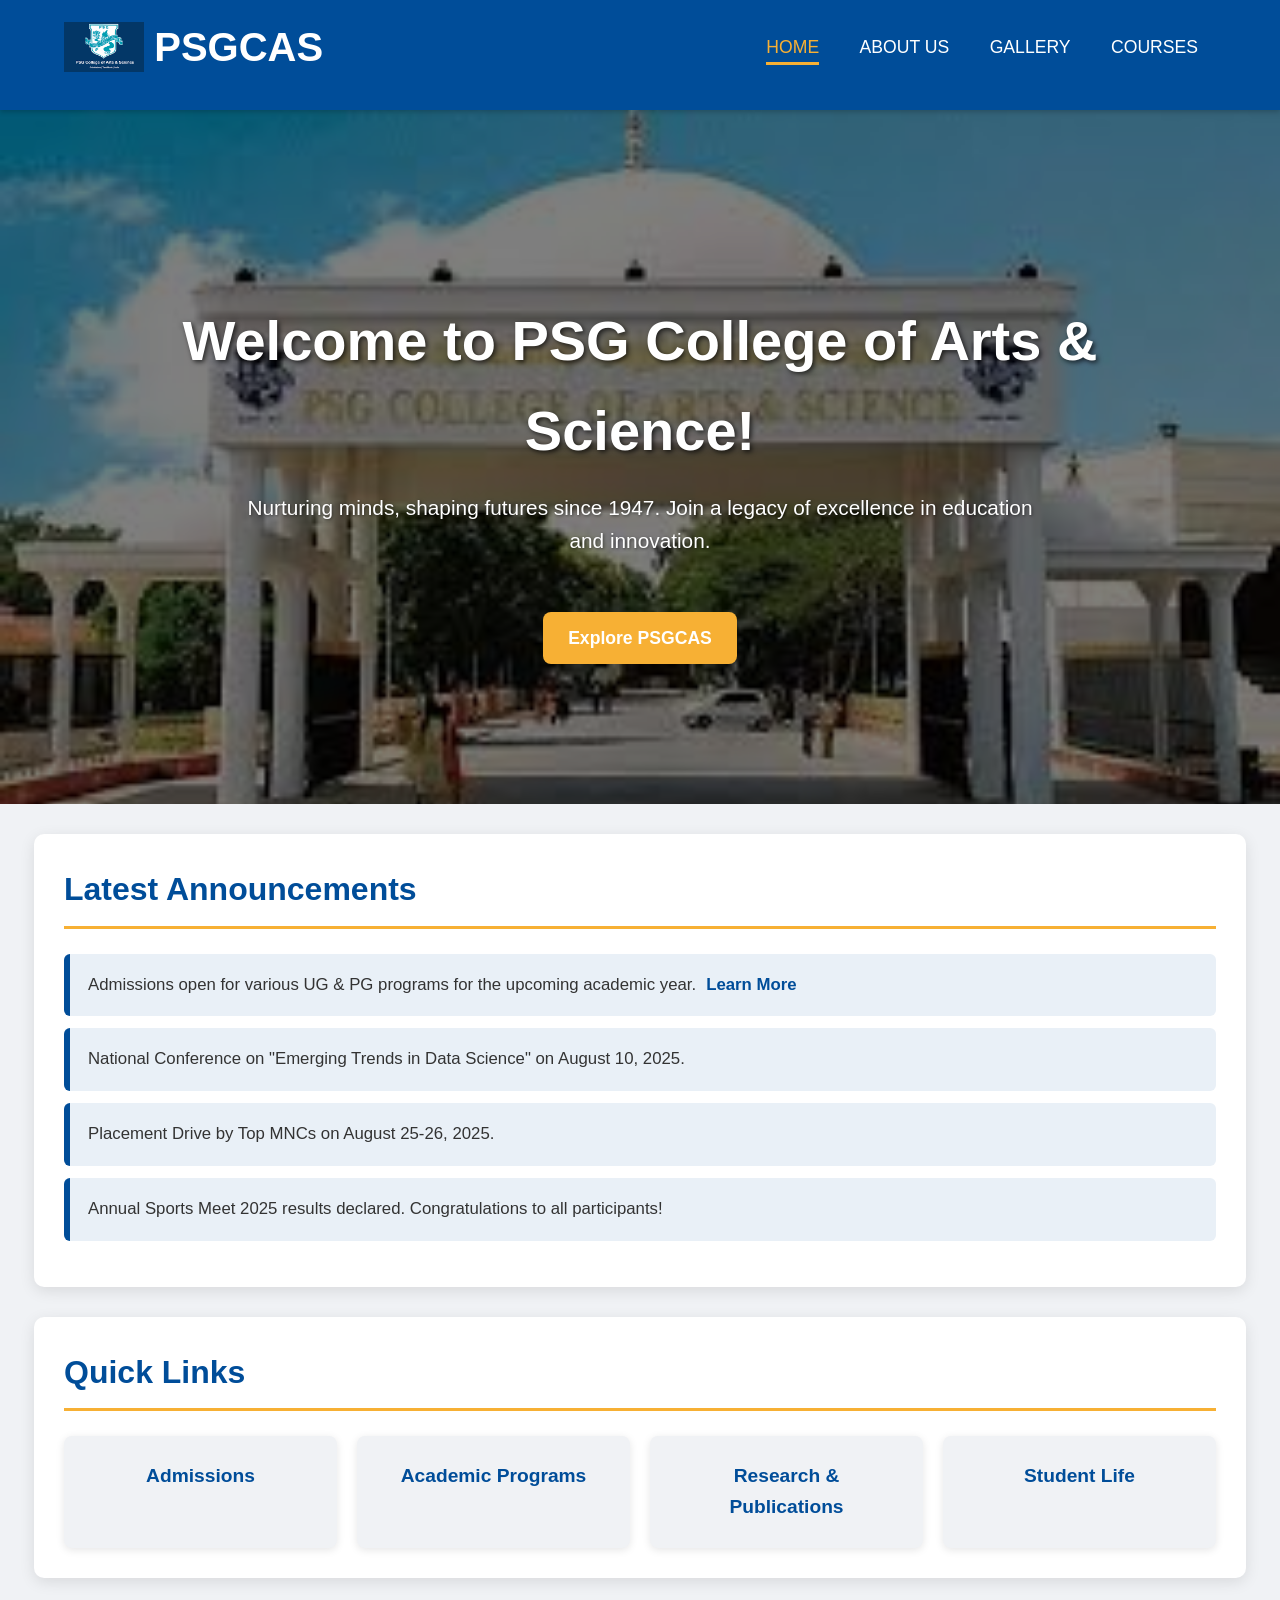
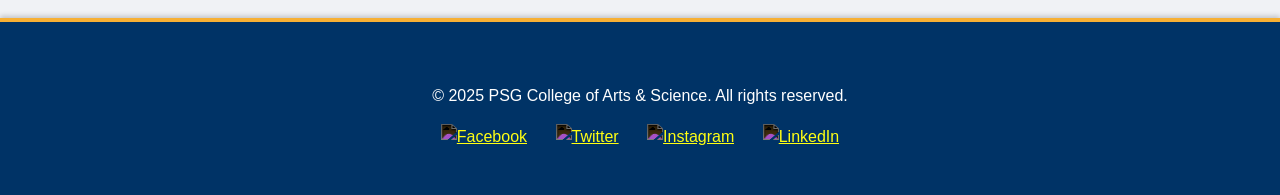
==== index.html @ 8c6340eb "Initial Website upload" ====
<!DOCTYPE html>
<html lang="en">
<head>
    <meta charset="UTF-8">
    <meta name="viewport" content="width=device-width, initial-scale=1.0">
    <title>PSGCAS - Home</title>
    <link rel="stylesheet" href="sty.css">
    <link rel="icon" href="images/favicon.png" type="image/png"> </head>
<body>
    <header>
        <div class="container">
            <div class="logo">
                <img src="logo.jpg" alt="PSGCAS Logo"> <h1>PSGCAS</h1>
            </div>
            <nav>
                <ul>
                    <li><a href="index.html" class="active">Home</a></li>
                    <li><a href="abouts.html">About Us</a></li>
                    <li><a href="psg.html">Gallery</a></li>
					<li><a href="courses.html">Courses</a></li>
                </ul>
            </nav>
        </div>
    </header>

    <main>
        <section id="hero" class="background-section">
            <div class="hero-content container">
                <h2>Welcome to PSG College of Arts & Science!</h2>
                <p>Nurturing minds, shaping futures since 1947. Join a legacy of excellence in education and innovation.</p>
                <a href="abouts.html" class="btn">Explore PSGCAS</a>
            </div>
        </section>

        <section id="announcements" class="container content-section">
            <h3>Latest Announcements</h3>
            <ul>
                <li>Admissions open for various UG & PG programs for the upcoming academic year. <a href="#">Learn More</a></li>
                <li>National Conference on "Emerging Trends in Data Science" on August 10, 2025.</li>
                <li>Placement Drive by Top MNCs on August 25-26, 2025.</li>
                <li>Annual Sports Meet 2025 results declared. Congratulations to all participants!</li>
            </ul>
        </section>

        <section id="quick-links" class="container content-section">
            <h3>Quick Links</h3>
            <div class="links-grid">
                <a href="#" class="quick-link-item">Admissions</a>
                <a href="#" class="quick-link-item">Academic Programs</a>
                <a href="#" class="quick-link-item">Research & Publications</a>
                <a href="#" class="quick-link-item">Student Life</a>
            </div>
        </section>
    </main>

    <footer>
        <div class="container">
            <p>&copy; 2025 PSG College of Arts & Science. All rights reserved.</p>
            <div class="social-links">
                <a href="#"><img src="https://img.icons8.com/ios-filled/24/ffffff/facebook-new.png" alt="Facebook"></a>
                <a href="#"><img src="https://img.icons8.com/ios-filled/24/ffffff/twitter--v1.png" alt="Twitter"></a>
                <a href="#"><img src="https://img.icons8.com/ios-filled/24/ffffff/instagram-new--v1.png" alt="Instagram"></a>
                <a href="#"><img src="https://img.icons8.com/ios-filled/24/ffffff/linkedin--v1.png" alt="LinkedIn"></a>
            </div>
        </div>
    </footer>

    <script src="scr.js"></script>
</body>
</html>
---- sty.css ----
/* General Body and Container Styles */
body {
    font-family: 'Segoe UI', Tahoma, Geneva, Verdana, sans-serif;
    margin: 0;
    padding: 0;
    background-color: #f0f2f5; /* Light grey background */
    color: #333;
    line-height: 1.6;
}

.container {
    width: 90%;
    max-width: 1200px;
    margin: auto;
    overflow: hidden;
    padding: 20px 0;
}

/* Header Styles */
header {
    background: #004d99; /* PSGCAS Blue */
    color: #fff;
    padding: 15px 0;
    min-height: 80px;
    box-shadow: 0 2px 5px rgba(0,0,0,0.2);
    position: sticky; /* Make header sticky */
    top: 0;
    z-index: 1000;
}

header .container {
    display: flex;
    justify-content: space-between;
    align-items: center;
    padding: 0; /* Remove default container padding here */
}

.logo {
    display: flex;
    align-items: center;
}

.logo img {
    height: 50px; /* Adjust logo size */
    margin-right: 10px;
}

.logo h1 {
    margin: 0;
    font-size: 2.5em;
    font-weight: 700;
}

header nav ul {
    margin: 0;
    padding: 0;
    list-style: none;
}

header nav ul li {
    display: inline;
    padding: 0 18px;
}

header nav ul li a {
    color: #fff;
    text-decoration: none;
    text-transform: uppercase;
    font-size: 1.1em;
    font-weight: 500;
    transition: color 0.3s ease, border-bottom 0.3s ease;
    padding-bottom: 5px; /* For the active border */
}

header nav ul li a:hover,
header nav ul li a.active {
    color: #f7b034; /* PSGCAS Gold/Orange */
    border-bottom: 3px solid #f7b034;
}

/* Button Styles */
.btn {
    display: inline-block;
    color: #fff;
    background: #f7b034; /* PSGCAS Gold/Orange */
    padding: 12px 25px;
    text-decoration: none;
    border-radius: 8px;
    margin-top: 25px;
    font-size: 1.1em;
    font-weight: bold;
    transition: background-color 0.3s ease, transform 0.2s ease;
    border: none;
    cursor: pointer;
}

.btn:hover {
    background: #e6a02b;
    transform: translateY(-2px);
}

/* Background Sections (Hero and Sub-Heroes) */
.background-section {
    background-size: cover;
    background-position: center;
    color: #fff;
    text-align: center;
    padding: 120px 0;
    position: relative;
    margin-bottom: 30px;
}

/* Overlay for readability on background images */
.background-section::before {
    content: '';
    position: absolute;
    top: 0;
    left: 0;
    width: 100%;
    height: 100%;
    background: rgba(0, 0, 0, 0.5); /* Dark overlay */
    z-index: 1;
}

.background-section > .container {
    position: relative;
    z-index: 2;
}

/* Specific Background Images */
#hero {
    background-image: url('college_building.jpg'); /* Replace with your main hero image */
}

#about-hero {
    background-image: url('campus.jpg'); /* Replace with your about page hero image */
}

#galler-hero {
    background-image: url('lightblue.jpg'); /* Using hero bg, change if you have a specific one */
}

#contac-hero {
    background-image: url('new.jpg'); /* Replace with your contact page hero image */
}


.hero-content h2 {
    font-size: 3.5em;
    margin-bottom: 15px;
    text-shadow: 2px 2px 5px rgba(0,0,0,0.7);
}

.hero-content p {
    font-size: 1.3em;
    max-width: 800px;
    margin: 0 auto 30px auto;
    text-shadow: 1px 1px 3px rgba(0,0,0,0.5);
}

.sub-hero {
    padding: 80px 0;
    margin-bottom: 20px;
}

.sub-hero-content h2 {
    font-size: 2.8em;
    margin-bottom: 10px;
    text-shadow: 2px 2px 5px rgba(0,0,0,0.7);
}

.sub-hero-content p {
    font-size: 1.1em;
    text-shadow: 1px 1px 3px rgba(0,0,0,0.5);
}


/* General Content Sections */
.content-section {
    background: #fff;
    padding: 30px;
    margin-bottom: 30px;
    border-radius: 10px;
    box-shadow: 0 4px 15px rgba(0,0,0,0.1);
}

.content-section h3 {
    color: #004d99;
    margin-top: 0;
    border-bottom: 3px solid #f7b034;
    padding-bottom: 10px;
    margin-bottom: 25px;
    font-size: 2em;
}

/* Announcements Section */
#announcements ul {
    list-style: none;
    padding: 0;
}

#announcements li {
    background: #e9f0f7;
    margin-bottom: 12px;
    padding: 18px;
    border-left: 6px solid #004d99;
    border-radius: 6px;
    font-size: 1.05em;
    display: flex;
    align-items: center;
}

#announcements li a {
    color: #004d99;
    text-decoration: none;
    font-weight: bold;
    margin-left: 10px;
}

#announcements li a:hover {
    text-decoration: underline;
}

/* Quick Links Section */
.links-grid {
    display: grid;
    grid-template-columns: repeat(auto-fit, minmax(250px, 1fr));
    gap: 20px;
}

.quick-link-item {
    display: block;
    background: #f0f2f5;
    padding: 25px;
    text-align: center;
    border-radius: 8px;
    text-decoration: none;
    color: #004d99;
    font-weight: bold;
    font-size: 1.2em;
    box-shadow: 0 2px 8px rgba(0,0,0,0.1);
    transition: background-color 0.3s ease, transform 0.2s ease, box-shadow 0.3s ease;
}

.quick-link-item:hover {
    background: #e0e6ed;
    transform: translateY(-5px);
    box-shadow: 0 6px 15px rgba(0,0,0,0.15);
}
/* Contact Us Page Styles */
.contac-details-grid {
    display: grid;
    grid-template-columns: repeat(auto-fit, minmax(300px, 1fr));
    gap: 25px;
    margin-bottom: 40px;
}

.contac-card {
    background: #f9f9f9;
    border: 1px solid #eee;
    border-radius: 10px;
    padding: 25px;
    box-shadow: 0 2px 10px rgba(0,0,0,0.08);
}

.contac-card h4 {
    color: #004d99;
    margin-top: 0;
    margin-bottom: 15px;
    font-size: 1.5em;
    border-bottom: 2px solid #f7b034;
    padding-bottom: 8px;
}

.contac-card p {
    margin-bottom: 8px;
}

.contac-form .form-group {
    margin-bottom: 20px;
}

.contac-form label {
    display: block;
    margin-bottom: 8px;
    font-weight: bold;
    color: #004d99;
    font-size: 1.1em;
}

.contac-form input[type="text"],
.contac-form input[type="email"],
.contac-form textarea {
    width: calc(100% - 24px); /* Account for padding and border */
    padding: 12px;
    border: 1px solid #ccc;
    border-radius: 6px;
    font-size: 1em;
    box-shadow: inset 0 1px 3px rgba(0,0,0,0.05);
}

.contac-form textarea {
    resize: vertical;
    min-height: 120px;
}

.mt-40 {
    margin-top: 40px;
}

.map-container {
    border: 1px solid #ddd;
    border-radius: 10px;
    overflow: hidden;
    box-shadow: 0 2px 10px rgba(0,0,0,0.08);
}

.map-container iframe {
    display: block; /* Remove extra space below iframe */
}

/* Gallery Page Styles */
.galler-grid {
    display: grid;
    grid-template-columns: repeat(auto-fit, minmax(300px, 1fr));
    gap: 25px;
}

.galler-item {
    position: relative;
    background: #fff;
    border-radius: 10px;
    box-shadow: 0 4px 15px rgba(0,0,0,0.1);
    overflow: hidden;
    cursor: pointer;
    transition: transform 0.3s ease, box-shadow 0.3s ease;
}

.galler-item:hover {
    transform: translateY(-8px);
    box-shadow: 0 8px 25px rgba(0,0,0,0.15);
}

.galler-item img {
    width: 100%;
    height: 250px; /* Uniform height for gallery images */
    object-fit: cover;
    display: block;
    transition: transform 0.3s ease;
}

.galler-item:hover img {
    transform: scale(1.05);
}

.galler-item .overlay {
    position: absolute;
    bottom: 0;
    left: 0;
    width: 100%;
    background: rgba(0, 77, 153, 0.8); /* PSGCAS Blue with transparency */
    color: #fff;
    padding: 15px;
    font-size: 1.1em;
    font-weight: bold;
    text-align: center;
    opacity: 0;
    transform: translateY(100%);
    transition: opacity 0.3s ease, transform 0.3s ease;
}

.galler-item:hover .overlay {
    opacity: 1;
    transform: translateY(0);
}


/* Footer Styles */
footer {
    background: #003366; /* Darker PSGCAS Blue */
    color: #fff;
    text-align: center;
    padding: 25px 0;
    margin-top: 40px;
    border-top: 4px solid #f7b034;
    box-shadow: 0 -2px 5px rgba(0,0,0,0.2);
}

footer .social-links {
    margin-top: 15px;
}

footer .social-links a {
    margin: 0 12px;
    display: inline-block;
    transition: transform 0.2s ease;
}

footer .social-links a:hover {
    transform: translateY(-3px);
}

footer .social-links img {
    width: 28px;
    height: 28px;
    filter: invert(100%); /* Make social icons white */
}


/* Responsive Design */
@media (max-width: 992px) {
    header .container {
        flex-direction: column;
        text-align: center;
    }

    .logo {
        margin-bottom: 10px;
        justify-content: center;
    }

    header nav ul li {
        padding: 0 10px;
    }

    .hero-content h2 {
        font-size: 2.8em;
    }

    .hero-content p {
        font-size: 1.1em;
    }

    .sub-hero-content h2 {
        font-size: 2.2em;
    }

    .quick-link-item {
        font-size: 1em;
        padding: 20px;
    }

    .contac-details-grid,
    .galler-grid {
        grid-template-columns: repeat(auto-fit, minmax(280px, 1fr));
    }
}

@media (max-width: 768px) {
    .container {
        width: 95%;
    }

    header nav ul li {
        display: block;
        padding: 8px 0;
    }

    .hero-content h2 {
        font-size: 2em;
    }

    .hero-content p {
        font-size: 1em;
    }

    .sub-hero-content h2 {
        font-size: 1.8em;
    }

    .content-section {
        padding: 20px;
    }

    .contac-form input[type="text"],
    .contac-form input[type="email"],
    .contac-form textarea {
        width: calc(100% - 20px); /* Adjust for smaller screens */
    }
}

@media (max-width: 480px) {
    .logo h1 {
        font-size: 2em;
    }

    header nav ul li a {
        font-size: 0.9em;
    }

    .hero-content h2 {
        font-size: 1.8em;
    }

    .hero-content p {
        font-size: 0.9em;
    }

    .btn {
        padding: 10px 20px;
        font-size: 1em;
    }

    .content-section h3 {
        font-size: 1.6em;
    }

    .contact-details-grid {
        grid-template-columns: 1fr;
    }

    .gallery-grid {
        grid-template-columns: 1fr;
    }
}
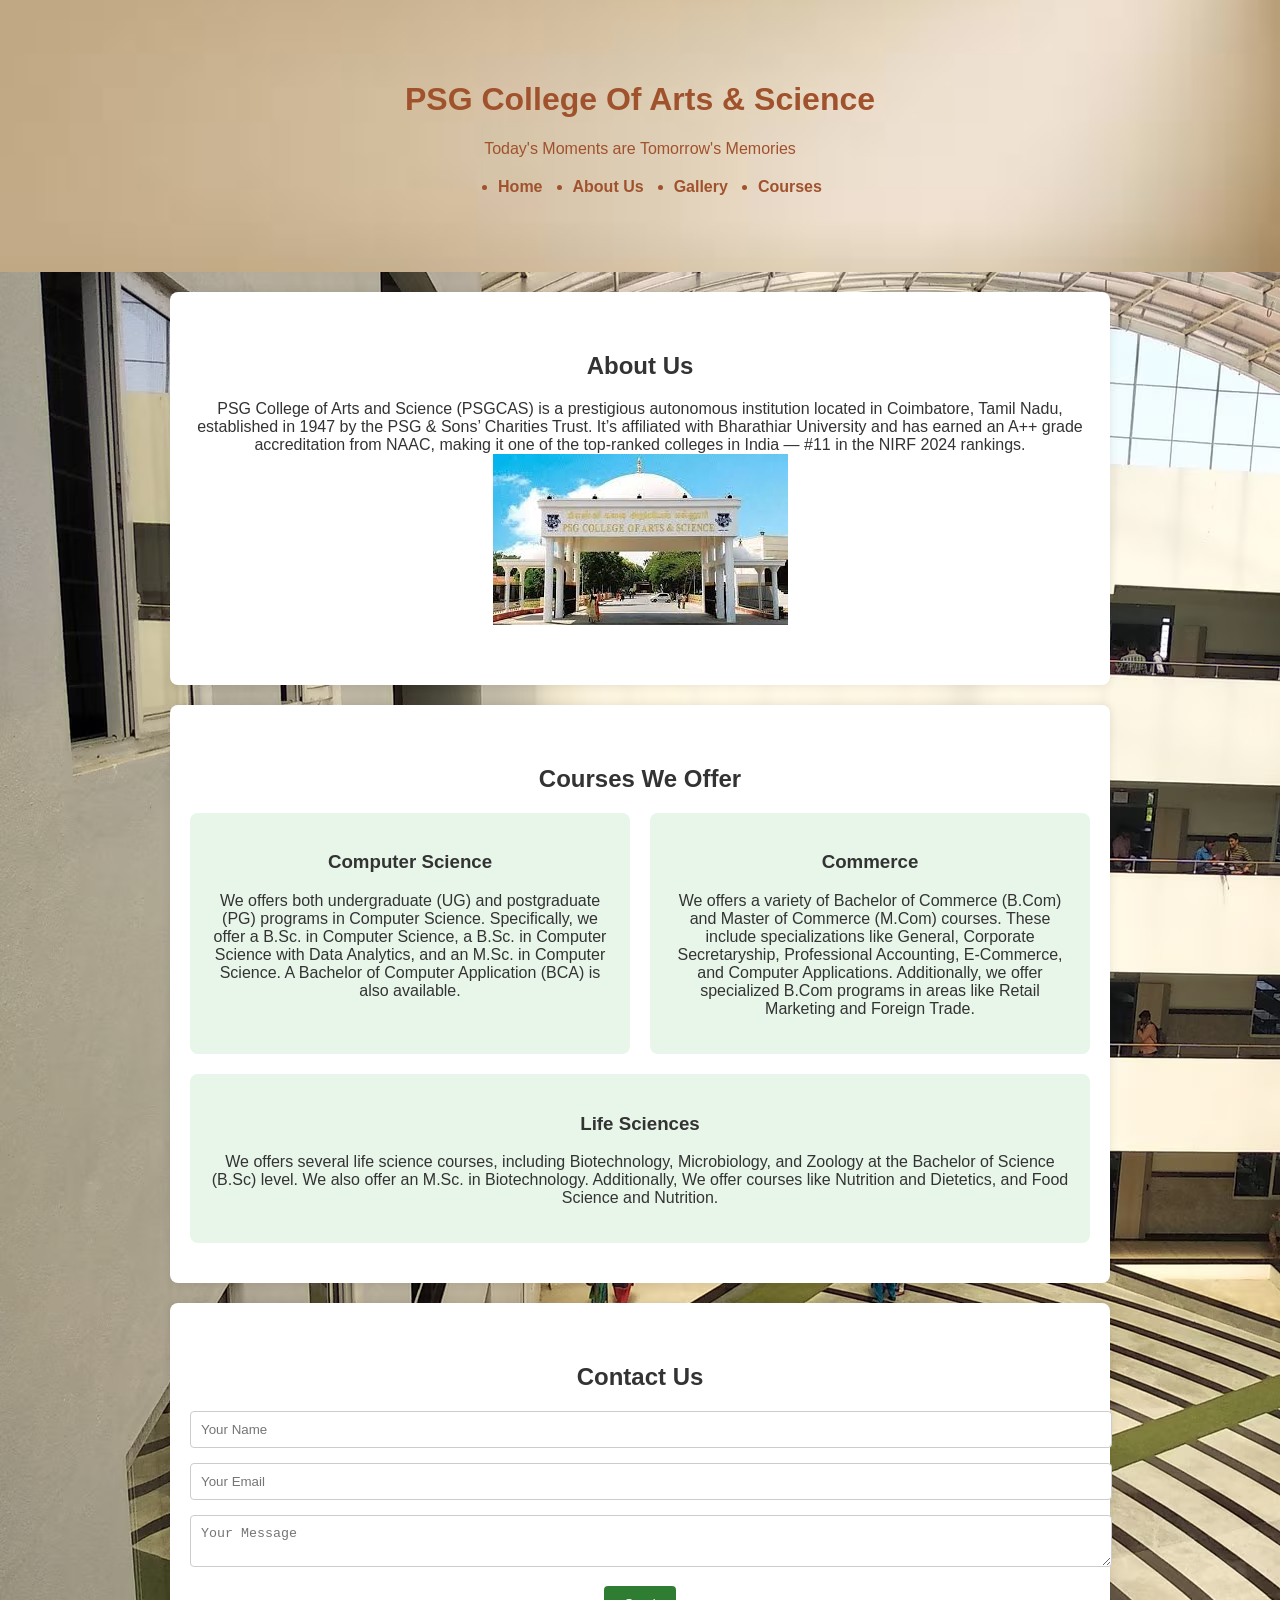
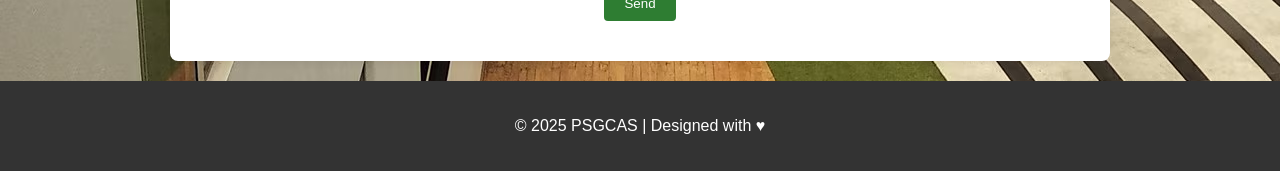
==== commit 48063b20: "Renamed main file to index.html" ====
--- a/index.html
+++ b/index.html
@@ -1,70 +1,66 @@
 <!DOCTYPE html>
 <html lang="en">
 <head>
-    <meta charset="UTF-8">
-    <meta name="viewport" content="width=device-width, initial-scale=1.0">
-    <title>PSGCAS - Home</title>
-    <link rel="stylesheet" href="sty.css">
-    <link rel="icon" href="images/favicon.png" type="image/png"> </head>
+  <meta charset="UTF-8">
+  <title>PSG College Of Arts & Science</title>
+  <link rel="stylesheet" href="kumar.css">
+</head>
 <body>
-    <header>
-        <div class="container">
-            <div class="logo">
-                <img src="logo.jpg" alt="PSGCAS Logo"> <h1>PSGCAS</h1>
-            </div>
-            <nav>
+  <header>
+    <div class="hero">
+      <h1>PSG College Of Arts & Science</h1>
+      <p>Today's Moments are Tomorrow's Memories</p>
+      <nav>
                 <ul>
-                    <li><a href="index.html" class="active">Home</a></li>
+                    <li><a href="psgg.html" class="active">Home</a></li>
                     <li><a href="abouts.html">About Us</a></li>
-                    <li><a href="psg.html">Gallery</a></li>
+					<li><a href="psg.html">Gallery</a></li>
 					<li><a href="courses.html">Courses</a></li>
                 </ul>
             </nav>
-        </div>
-    </header>
+    </div>
+  </header>
 
-    <main>
-        <section id="hero" class="background-section">
-            <div class="hero-content container">
-                <h2>Welcome to PSG College of Arts & Science!</h2>
-                <p>Nurturing minds, shaping futures since 1947. Join a legacy of excellence in education and innovation.</p>
-                <a href="abouts.html" class="btn">Explore PSGCAS</a>
-            </div>
-        </section>
+  <section id="about">
+    <h2>About Us</h2>
+    <p>PSG College of Arts and Science (PSGCAS) is a prestigious autonomous institution located in Coimbatore, Tamil Nadu, established in 1947 by the PSG & Sons’ Charities Trust. It’s affiliated with Bharathiar University and has earned an A++ grade accreditation from NAAC, making it one of the top-ranked colleges in India — #11 in the NIRF 2024 rankings.
+	
+    <img src="college_building.jpg" alt="College Building">
+  </section>
+  <section id="courses">
+    <h2>Courses We Offer</h2>
+    <div class="card-container">
+      <div class="card">
+        <h3>Computer Science</h3>
+        <p>We offers both undergraduate (UG) and postgraduate (PG) programs in Computer Science. Specifically, we offer a B.Sc. in Computer Science, a B.Sc. in Computer Science with Data Analytics, and an M.Sc. in Computer Science. A Bachelor of Computer Application (BCA) is also available. 
+		</p>
+      </div>
+      <div class="card">
+        <h3>Commerce</h3>
+        <p>We offers a variety of Bachelor of Commerce (B.Com) and Master of Commerce (M.Com) courses. These include specializations like General, Corporate Secretaryship, Professional Accounting, E-Commerce, and Computer Applications. Additionally, we offer specialized B.Com programs in areas like Retail Marketing and Foreign Trade.
+		</p>
+      </div>
+      <div class="card">
+        <h3>Life Sciences</h3>
+        <p>We offers several life science courses, including Biotechnology, Microbiology, and Zoology at the Bachelor of Science (B.Sc) level. We also offer an M.Sc. in Biotechnology. Additionally, We offer courses like Nutrition and Dietetics, and Food Science and Nutrition.
+		</p>
+      </div>
+    </div>
+  </section>
+  <section id="contact">
+    <h2>Contact Us</h2>
+    <form onsubmit="return validateForm()">
+      <input type="text" id="name" placeholder="Your Name" required>
+      <input type="email" id="email" placeholder="Your Email" required>
+      <textarea id="message" placeholder="Your Message" required></textarea>
+      <button type="submit">Send</button>
+    </form>
+  </section>
 
-        <section id="announcements" class="container content-section">
-            <h3>Latest Announcements</h3>
-            <ul>
-                <li>Admissions open for various UG & PG programs for the upcoming academic year. <a href="#">Learn More</a></li>
-                <li>National Conference on "Emerging Trends in Data Science" on August 10, 2025.</li>
-                <li>Placement Drive by Top MNCs on August 25-26, 2025.</li>
-                <li>Annual Sports Meet 2025 results declared. Congratulations to all participants!</li>
-            </ul>
-        </section>
+  <footer>
+    <p>&copy; 2025  PSGCAS | Designed with ♥</p>
+  </footer>
 
-        <section id="quick-links" class="container content-section">
-            <h3>Quick Links</h3>
-            <div class="links-grid">
-                <a href="#" class="quick-link-item">Admissions</a>
-                <a href="#" class="quick-link-item">Academic Programs</a>
-                <a href="#" class="quick-link-item">Research & Publications</a>
-                <a href="#" class="quick-link-item">Student Life</a>
-            </div>
-        </section>
-    </main>
-
-    <footer>
-        <div class="container">
-            <p>&copy; 2025 PSG College of Arts & Science. All rights reserved.</p>
-            <div class="social-links">
-                <a href="#"><img src="https://img.icons8.com/ios-filled/24/ffffff/facebook-new.png" alt="Facebook"></a>
-                <a href="#"><img src="https://img.icons8.com/ios-filled/24/ffffff/twitter--v1.png" alt="Twitter"></a>
-                <a href="#"><img src="https://img.icons8.com/ios-filled/24/ffffff/instagram-new--v1.png" alt="Instagram"></a>
-                <a href="#"><img src="https://img.icons8.com/ios-filled/24/ffffff/linkedin--v1.png" alt="LinkedIn"></a>
-            </div>
-        </div>
-    </footer>
-
-    <script src="scr.js"></script>
+  <script src="saravana.js"></script>
 </body>
 </html>
--- a/kumar.css
+++ b/kumar.css
@@ -0,0 +1,92 @@
+body {
+  margin: 0;
+  font-family: 'Segoe UI', sans-serif;
+  background: #f0f0f0;
+  color: #333;
+  margin: 0;
+  padding: 0;
+  text-align: center;
+  font-family: 'Arial', sans-serif;
+  height: 100vh;
+  background-image: url('back.jpg');
+  background-size: covers;   
+  background-position: covers;  
+  background-repeat: no-repeat; 
+}
+
+
+.hero {
+  background: url('dim.jpg') no-repeat center center/cover;
+  color: sienna;
+  padding: 60px 20px;
+  text-align: center;
+}
+
+nav ul {
+  display: flex;
+  justify-content: center;
+  list-style: ;
+  margin-top: 20px;
+}
+
+nav ul li {
+  margin: 0 15px;
+}
+
+nav ul li a {
+  color: sienna;
+  text-decoration: none;
+  font-weight: bold;
+}
+
+section {
+  padding: 40px 20px;
+  background: white;
+  margin: 20px auto;
+  max-width: 900px;
+  border-radius: 8px;
+  box-shadow: 0 0 10px rgba(0,0,0,0.1);
+}
+
+.card-container {
+  display: flex;
+  gap: 20px;
+  flex-wrap: wrap;
+  justify-content: space-around;
+}
+
+.card {
+  flex: 1;
+  min-width: 250px;
+  background: #e8f5e9;
+  padding: 20px;
+  border-radius: 8px;
+  transition: transform 0.3s ease;
+}
+
+.card:hover {
+  transform: scale(1.05);
+}
+
+form input, form textarea {
+  width: 100%;
+  padding: 10px;
+  margin-bottom: 15px;
+  border-radius: 4px;
+  border: 1px solid #ccc;
+}
+
+form button {
+  background: #2e7d32;
+  color: white;
+  padding: 10px 20px;
+  border: none;
+  border-radius: 4px;
+}
+
+footer {
+  text-align: center;
+  background: #333;
+  color: white;
+  padding: 20px;
+}
